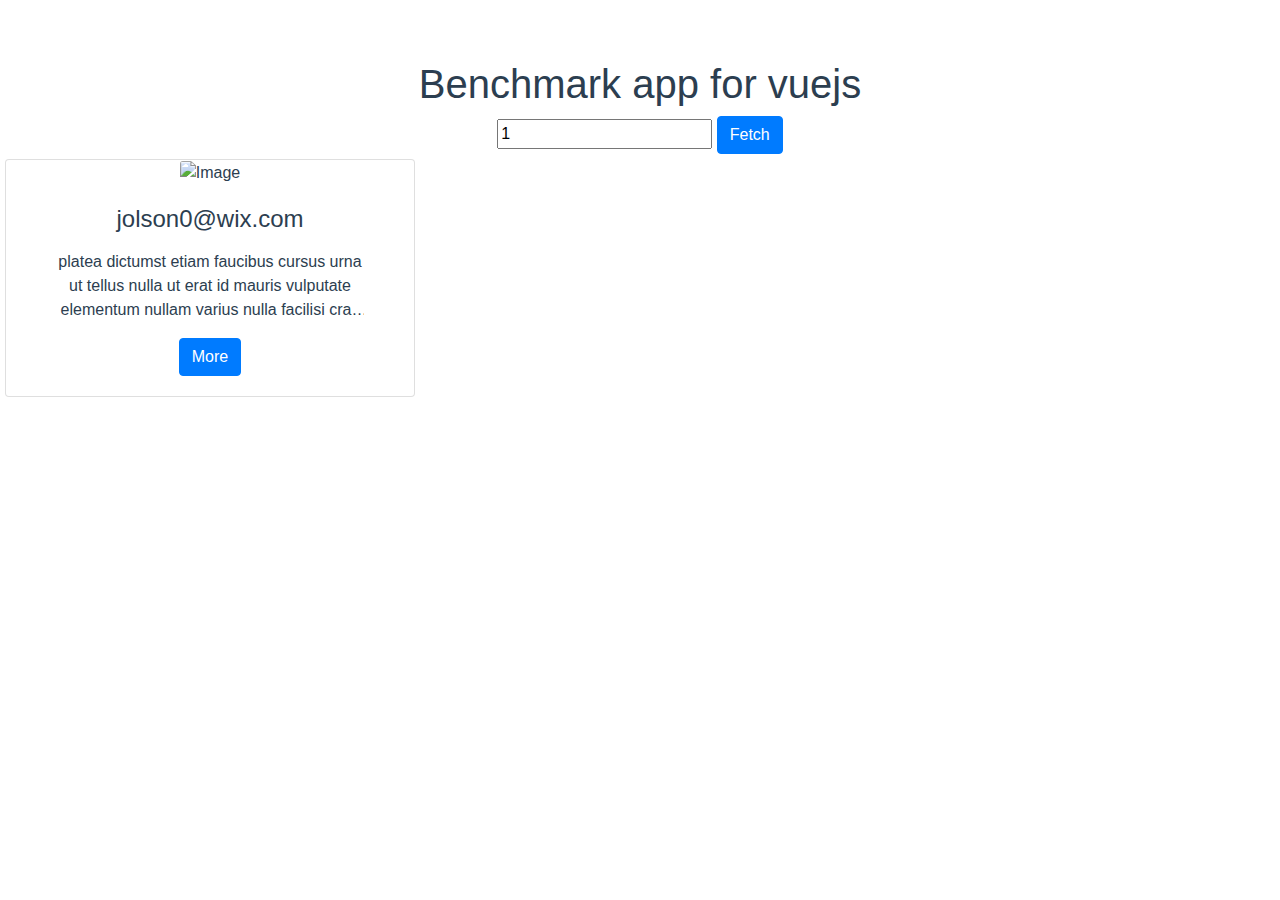
==== vuejs/index.html @ 591431a0 "added vuejs" ====
<!DOCTYPE html><html><head><meta charset=utf-8><meta name=viewport content="width=device-width,initial-scale=1"><title>sample_vue</title><link href=./static/css/app.46a3258e703c40c09a0f0c7641fc40ff.css rel=stylesheet></head><body><div id=app></div><script type=text/javascript src=./static/js/manifest.448a36c921b757087156.js></script><script type=text/javascript src=./static/js/vendor.5b71286c62f634c77815.js></script><script type=text/javascript src=./static/js/app.c12de2cbda53c9d292d0.js></script></body></html>
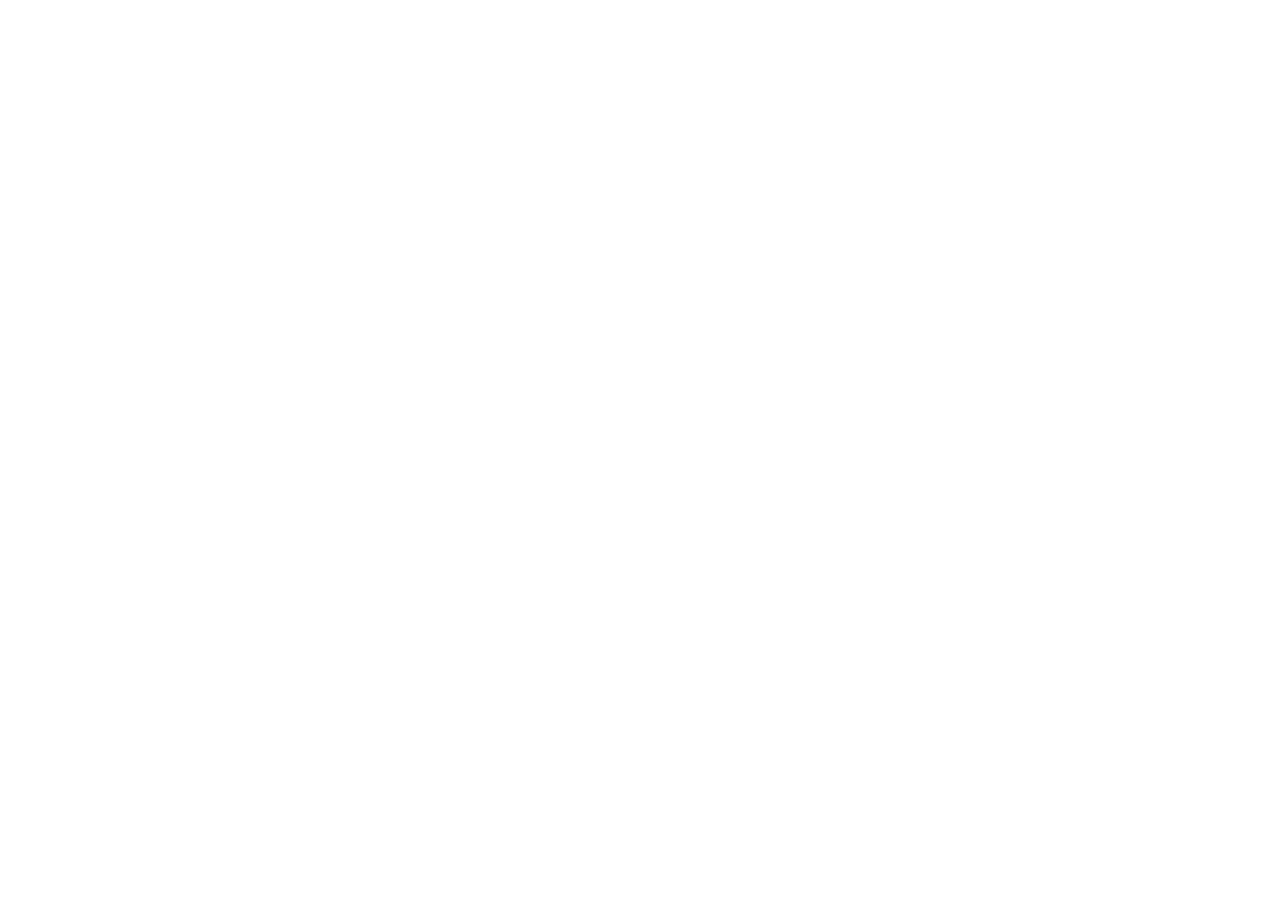
==== commit 9569f65d: "updated vuejs app" ====
--- a/vuejs/index.html
+++ b/vuejs/index.html
@@ -1 +1 @@
-<!DOCTYPE html><html><head><meta charset=utf-8><meta name=viewport content="width=device-width,initial-scale=1"><title>sample_vue</title><link href=./static/css/app.46a3258e703c40c09a0f0c7641fc40ff.css rel=stylesheet></head><body><div id=app></div><script type=text/javascript src=./static/js/manifest.448a36c921b757087156.js></script><script type=text/javascript src=./static/js/vendor.5b71286c62f634c77815.js></script><script type=text/javascript src=./static/js/app.c12de2cbda53c9d292d0.js></script></body></html>+<!DOCTYPE html><html><head><meta charset=utf-8><meta name=viewport content="width=device-width,initial-scale=1"><title>sample_vue</title><link href=/static/css/app.8a8f96127754d2a37320bdea9b14e954.css rel=stylesheet></head><body><div id=app></div><script type=text/javascript src=/static/js/manifest.7811ce961d7a3e63bff2.js></script><script type=text/javascript src=/static/js/vendor.5b71286c62f634c77815.js></script><script type=text/javascript src=/static/js/app.6b34c1cc3f20e97f0337.js></script></body></html>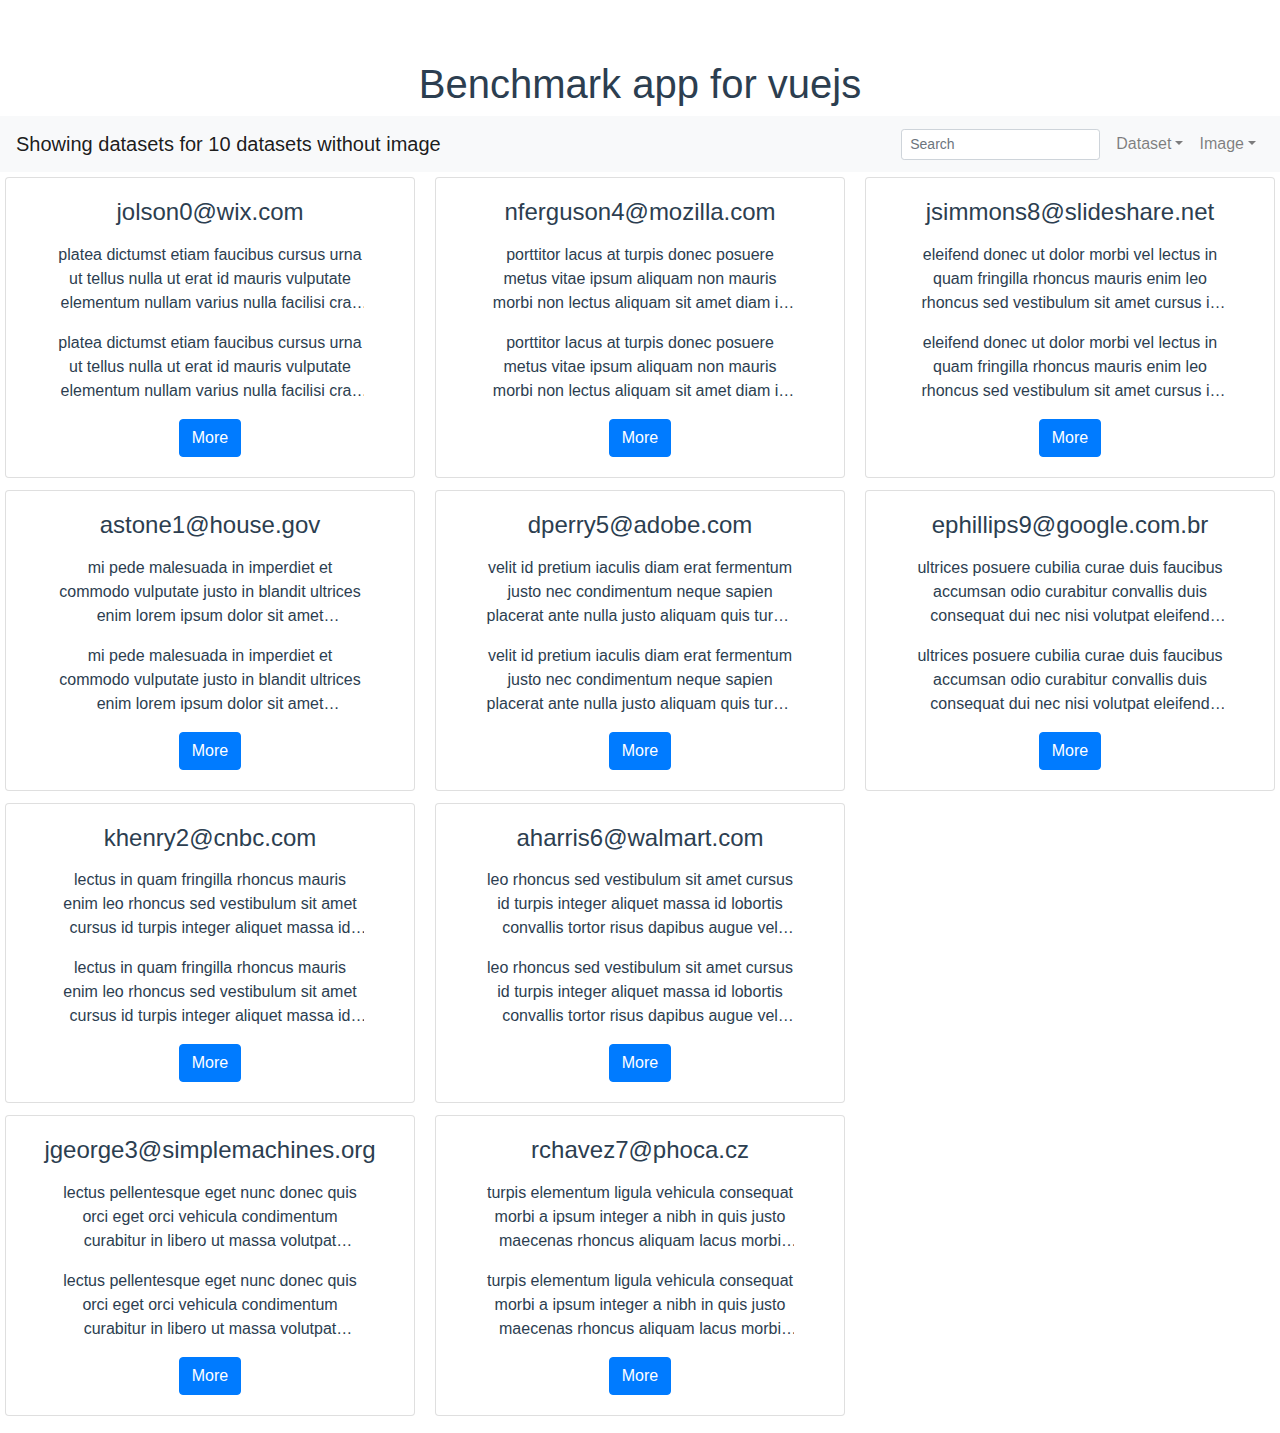
==== commit be3d8365: "updated app" ====
--- a/vuejs/index.html
+++ b/vuejs/index.html
@@ -1 +1 @@
-<!DOCTYPE html><html><head><meta charset=utf-8><meta name=viewport content="width=device-width,initial-scale=1"><title>sample_vue</title><link href=/static/css/app.8a8f96127754d2a37320bdea9b14e954.css rel=stylesheet></head><body><div id=app></div><script type=text/javascript src=/static/js/manifest.7811ce961d7a3e63bff2.js></script><script type=text/javascript src=/static/js/vendor.5b71286c62f634c77815.js></script><script type=text/javascript src=/static/js/app.6b34c1cc3f20e97f0337.js></script></body></html>+<!DOCTYPE html><html><head><meta charset=utf-8><meta name=viewport content="width=device-width,initial-scale=1"><title>sample_vue</title><link href=./static/css/app.e88d8daedaec68e42b6705fa19636247.css rel=stylesheet></head><body><div id=app></div><script type=text/javascript src=./static/js/manifest.ed8a7165090a3cf73d70.js></script><script type=text/javascript src=./static/js/vendor.5b71286c62f634c77815.js></script><script type=text/javascript src=./static/js/app.d4ba85ff8a25ce023f5d.js></script></body></html>